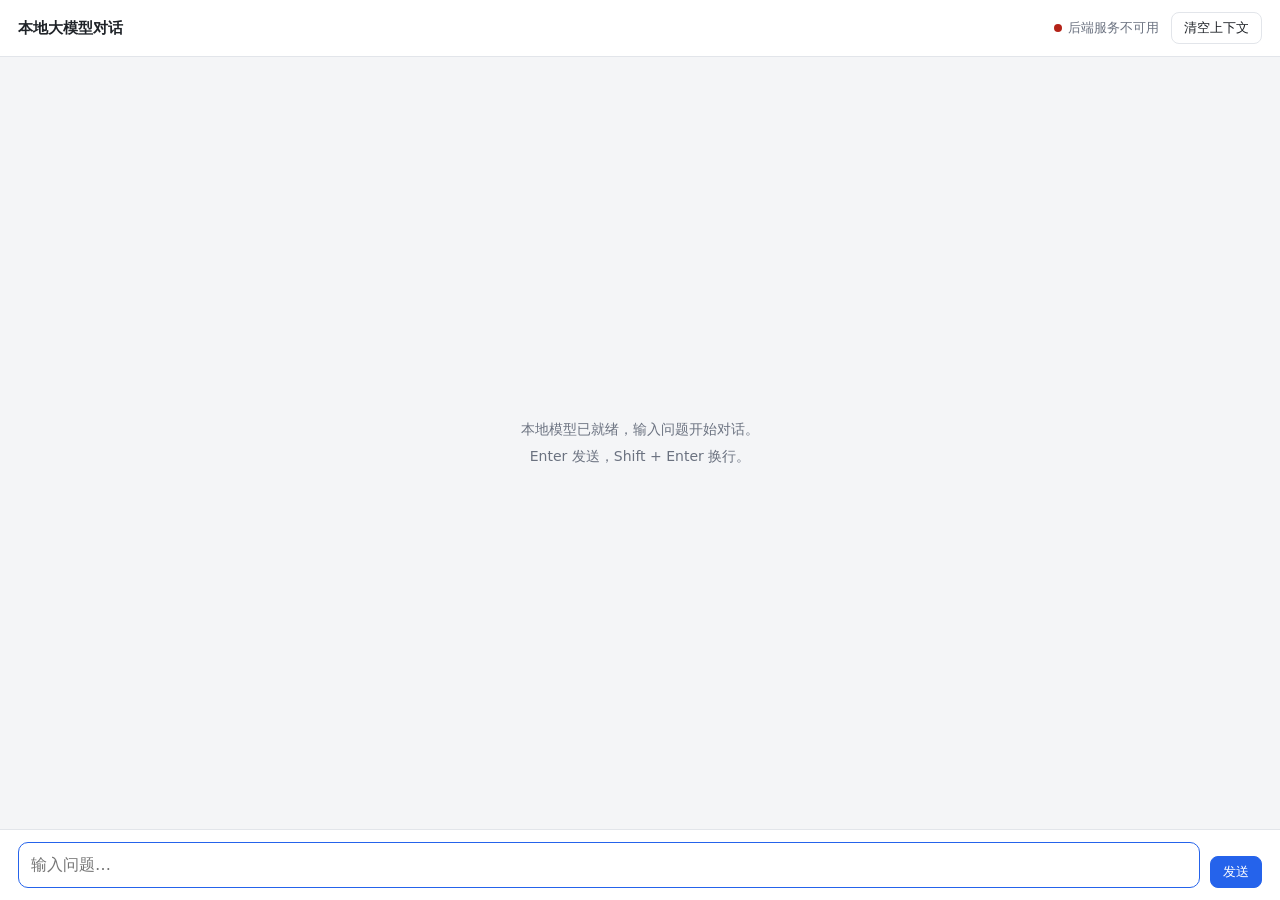
==== part2-web/src/server/static/index.html @ c4a6943e "feat: 新增 Web 形态（Part 2），重组为共享核心 + 双展示层 抽出顶层 shared/llm_chat（config / client / session），把与界面无关的核心逻辑集中" ====
<!DOCTYPE html>
<html lang="zh-CN">
<head>
<meta charset="UTF-8">
<meta name="viewport" content="width=device-width, initial-scale=1">
<title>本地大模型对话</title>
<style>
  :root {
    --bg: #f4f5f7; --panel: #ffffff; --line: #e2e5ea;
    --text: #1f2328; --muted: #6b7280; --accent: #2563eb; --danger: #b42318;
  }
  * { box-sizing: border-box; }
  html, body { height: 100%; }
  body {
    margin: 0; display: flex; flex-direction: column;
    background: var(--bg); color: var(--text);
    font-family: system-ui, -apple-system, "Segoe UI", "Microsoft YaHei", sans-serif;
  }

  /* ---------- 顶栏 ---------- */
  header {
    display: flex; align-items: center; justify-content: space-between; gap: 12px;
    padding: 12px 18px; background: var(--panel); border-bottom: 1px solid var(--line);
  }
  header h1 { margin: 0; font-size: 15px; font-weight: 600; }
  .meta { display: flex; align-items: center; gap: 12px; font-size: 13px; color: var(--muted); }
  .dot { display: inline-block; width: 8px; height: 8px; border-radius: 50%; background: #9ca3af; margin-right: 6px; }
  .dot.ok { background: #16a34a; } .dot.bad { background: var(--danger); }
  button {
    font: inherit; font-size: 13px; padding: 6px 12px; border-radius: 8px;
    border: 1px solid var(--line); background: #fff; color: var(--text); cursor: pointer;
  }
  button:hover:not(:disabled) { border-color: #c7ccd4; }
  button:disabled { opacity: .5; cursor: not-allowed; }
  #send { background: var(--accent); border-color: var(--accent); color: #fff; }

  /* ---------- 消息区 ---------- */
  #messages { flex: 1; overflow-y: auto; padding: 20px; display: flex; flex-direction: column; gap: 14px; }
  .row { display: flex; }
  .row.user { justify-content: flex-end; }
  .bubble {
    max-width: min(760px, 82%); padding: 10px 14px; border-radius: 12px;
    background: var(--panel); border: 1px solid var(--line);
    line-height: 1.65; white-space: pre-wrap; word-break: break-word;
  }
  .row.user .bubble { background: var(--accent); border-color: var(--accent); color: #fff; }
  .bubble.error { border-color: #f0b4ae; background: #fef3f2; color: var(--danger); }
  .bubble.pending::after { content: "▌"; color: var(--muted); animation: blink 1s steps(1) infinite; }
  @keyframes blink { 50% { opacity: 0; } }
  .empty { margin: auto; text-align: center; color: var(--muted); font-size: 14px; line-height: 1.9; }

  /* ---------- 输入区 ---------- */
  footer {
    display: flex; gap: 10px; align-items: flex-end;
    padding: 12px 18px; background: var(--panel); border-top: 1px solid var(--line);
  }
  textarea {
    flex: 1; resize: none; max-height: 160px; padding: 10px 12px;
    font: inherit; line-height: 1.5; color: var(--text);
    border: 1px solid var(--line); border-radius: 10px; background: #fff; outline: none;
  }
  textarea:focus { border-color: var(--accent); }
</style>
</head>
<body>

<header>
  <h1>本地大模型对话</h1>
  <div class="meta">
    <span><span id="status-dot" class="dot"></span><span id="status">连接中…</span></span>
    <button id="clear">清空上下文</button>
  </div>
</header>

<main id="messages">
  <p class="empty">本地模型已就绪，输入问题开始对话。<br>Enter 发送，Shift + Enter 换行。</p>
</main>

<footer>
  <textarea id="input" rows="1" placeholder="输入问题…"></textarea>
  <button id="send">发送</button>
</footer>

<script>
/* 前端只做两件事：
     1. 组织 UI —— 渲染气泡、更新状态、处理输入
     2. 订阅后端推送的事件流 —— 收到什么就画什么

   不拼接 prompt、不维护对话历史、不判断模型是否可用：
   这些都在后端，前端通过 SSE 事件拿结果。 */

const els = {
  messages: document.getElementById("messages"),
  input: document.getElementById("input"),
  send: document.getElementById("send"),
  clear: document.getElementById("clear"),
  status: document.getElementById("status"),
  dot: document.getElementById("status-dot"),
};

/* ---------- 会话标识 ---------- */
// 存在浏览器本地，后端据此找回对话上下文；换浏览器/清缓存即是一段新对话
const SESSION_KEY = "aiu.session_id";

function newSessionId() {
  // crypto.randomUUID 只在安全上下文（localhost 或 HTTPS）可用，这里留个降级
  if (window.crypto && crypto.randomUUID) return crypto.randomUUID();
  return "s-" + Date.now().toString(36) + Math.random().toString(36).slice(2, 10);
}

const sessionId = localStorage.getItem(SESSION_KEY) || (() => {
  const id = newSessionId();
  localStorage.setItem(SESSION_KEY, id);
  return id;
})();

/* ---------- UI ---------- */
let busy = false;

function clearEmptyHint() {
  const hint = els.messages.querySelector(".empty");
  if (hint) hint.remove();
}

function addBubble(role, text) {
  clearEmptyHint();
  const row = document.createElement("div");
  row.className = "row " + role;
  const bubble = document.createElement("div");
  bubble.className = "bubble";
  bubble.textContent = text || "";
  row.appendChild(bubble);
  els.messages.appendChild(row);
  els.messages.scrollTop = els.messages.scrollHeight;
  return bubble;
}

function appendText(bubble, chunk) {
  bubble.textContent += chunk;
  els.messages.scrollTop = els.messages.scrollHeight;
}

function setStatus(text, state) {
  els.status.textContent = text;
  els.dot.className = "dot" + (state ? " " + state : "");
}

function setBusy(value) {
  busy = value;
  els.send.disabled = value;
  els.send.textContent = value ? "生成中…" : "发送";
}

/* ---------- 事件流的消费 ---------- */
// 后端推送的是 SSE 报文：以 "data: {json}" 为单位、空行分隔
function handleEvent(rawEvent, bubble) {
  const dataLine = rawEvent.split("\n").find((line) => line.startsWith("data:"));
  if (!dataLine) return;

  let event;
  try {
    event = JSON.parse(dataLine.slice(5).trim());
  } catch {
    return; // 半截报文，交给下一轮缓冲拼接
  }

  if (event.type === "delta") {
    appendText(bubble, event.content);
  } else if (event.type === "error") {
    bubble.classList.add("error");
    appendText(bubble, event.message);
  }
  // type === "done" 表示本轮结束，无需额外处理
}

async function consumeStream(body, bubble) {
  const reader = body.getReader();
  const decoder = new TextDecoder();
  let buffer = "";

  for (;;) {
    const { value, done } = await reader.read();
    if (done) break;
    buffer += decoder.decode(value, { stream: true });

    const events = buffer.split("\n\n");
    buffer = events.pop(); // 最后一段可能不完整，留到下一轮
    for (const event of events) handleEvent(event, bubble);
  }
}

/* ---------- 交互 ---------- */
async function sendMessage() {
  const text = els.input.value.trim();
  if (!text || busy) return;

  setBusy(true);
  addBubble("user", text);
  const bubble = addBubble("assistant", "");
  bubble.classList.add("pending");

  els.input.value = "";
  autoGrow();

  try {
    const response = await fetch("/api/chat", {
      method: "POST",
      headers: { "Content-Type": "application/json" },
      body: JSON.stringify({ session_id: sessionId, message: text }),
    });

    if (!response.ok || !response.body) {
      throw new Error("HTTP " + response.status);
    }
    await consumeStream(response.body, bubble);
    setStatus("已连接 · " + currentModel, "ok");
  } catch (err) {
    bubble.classList.add("error");
    appendText(bubble, "请求失败：" + err.message);
    setStatus("连接异常", "bad");
  } finally {
    bubble.classList.remove("pending");
    setBusy(false);
    els.input.focus();
  }
}

async function resetSession() {
  try {
    await fetch("/api/session/reset", {
      method: "POST",
      headers: { "Content-Type": "application/json" },
      body: JSON.stringify({ session_id: sessionId }),
    });
    els.messages.innerHTML =
      '<p class="empty">上下文已清空，开始新的对话吧。</p>';
  } catch {
    appendText(addBubble("assistant", ""), "清空失败，请稍后再试。");
  }
}

/* ---------- 启动时查询服务状态 ---------- */
let currentModel = "";

async function refreshStatus() {
  try {
    const resp = await fetch("/api/health");
    const info = await resp.json();
    if (info.ok) {
      currentModel = info.model;
      setStatus("已连接 · " + info.model, "ok");
    } else {
      currentModel = info.model;
      setStatus("模型服务未就绪", "bad");
    }
  } catch {
    setStatus("后端服务不可用", "bad");
  }
}

/* ---------- 输入框自适应高度 ---------- */
function autoGrow() {
  els.input.style.height = "auto";
  els.input.style.height = Math.min(els.input.scrollHeight, 160) + "px";
}

els.input.addEventListener("input", autoGrow);
els.input.addEventListener("keydown", (e) => {
  if (e.key === "Enter" && !e.shiftKey) {
    e.preventDefault();
    sendMessage();
  }
});
els.send.addEventListener("click", sendMessage);
els.clear.addEventListener("click", resetSession);

refreshStatus();
els.input.focus();
</script>
</body>
</html>
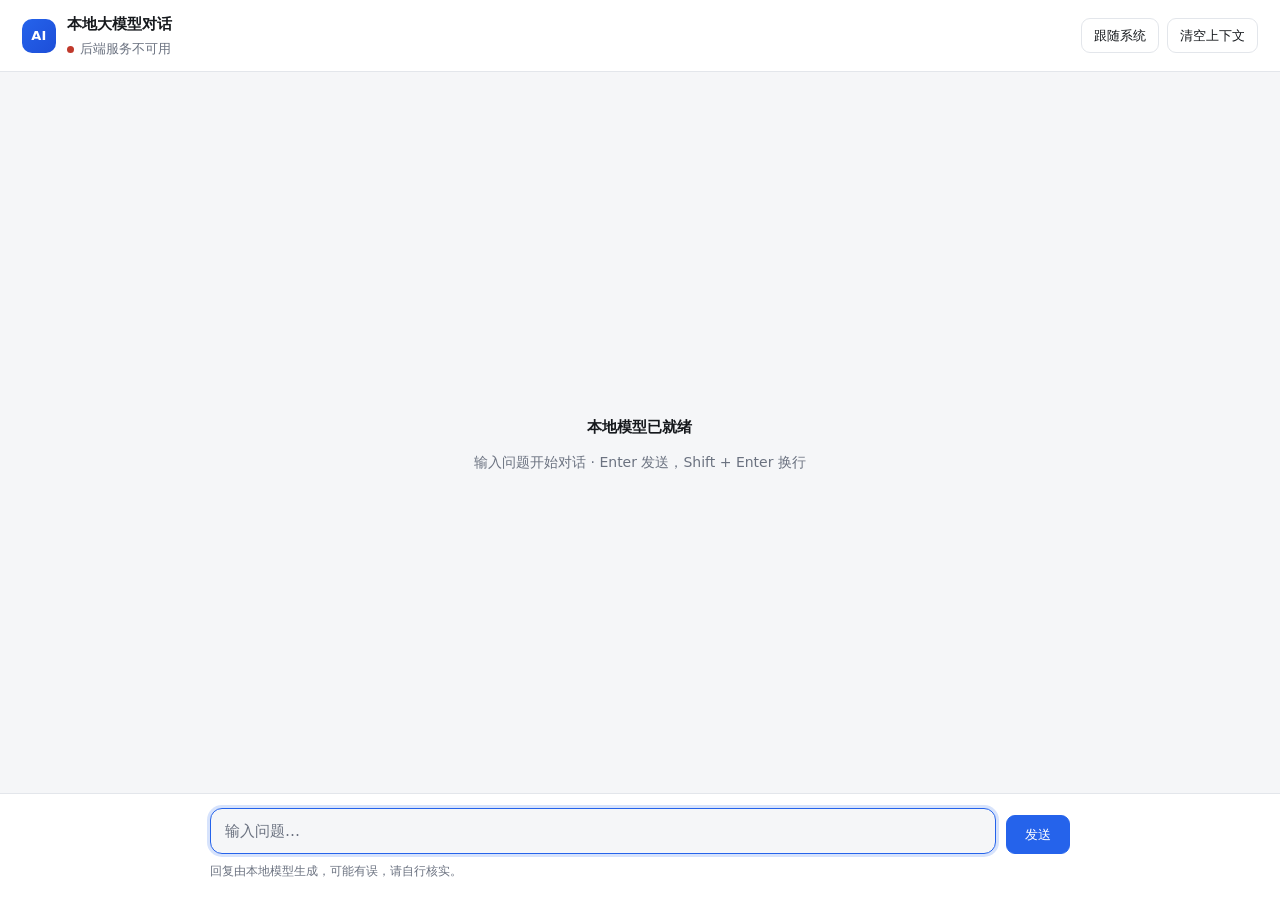
==== commit 8fbfacbc: "feat(part2): 前端美化，加入双主题与 Markdown 渲染 static 拆分为 index.html / style.css / markdown.js / app.js 四个文件，各" ====
--- a/part2-web/src/server/static/index.html
+++ b/part2-web/src/server/static/index.html
@@ -4,278 +4,51 @@
 <meta charset="UTF-8">
 <meta name="viewport" content="width=device-width, initial-scale=1">
 <title>本地大模型对话</title>
-<style>
-  :root {
-    --bg: #f4f5f7; --panel: #ffffff; --line: #e2e5ea;
-    --text: #1f2328; --muted: #6b7280; --accent: #2563eb; --danger: #b42318;
-  }
-  * { box-sizing: border-box; }
-  html, body { height: 100%; }
-  body {
-    margin: 0; display: flex; flex-direction: column;
-    background: var(--bg); color: var(--text);
-    font-family: system-ui, -apple-system, "Segoe UI", "Microsoft YaHei", sans-serif;
-  }
-
-  /* ---------- 顶栏 ---------- */
-  header {
-    display: flex; align-items: center; justify-content: space-between; gap: 12px;
-    padding: 12px 18px; background: var(--panel); border-bottom: 1px solid var(--line);
-  }
-  header h1 { margin: 0; font-size: 15px; font-weight: 600; }
-  .meta { display: flex; align-items: center; gap: 12px; font-size: 13px; color: var(--muted); }
-  .dot { display: inline-block; width: 8px; height: 8px; border-radius: 50%; background: #9ca3af; margin-right: 6px; }
-  .dot.ok { background: #16a34a; } .dot.bad { background: var(--danger); }
-  button {
-    font: inherit; font-size: 13px; padding: 6px 12px; border-radius: 8px;
-    border: 1px solid var(--line); background: #fff; color: var(--text); cursor: pointer;
-  }
-  button:hover:not(:disabled) { border-color: #c7ccd4; }
-  button:disabled { opacity: .5; cursor: not-allowed; }
-  #send { background: var(--accent); border-color: var(--accent); color: #fff; }
-
-  /* ---------- 消息区 ---------- */
-  #messages { flex: 1; overflow-y: auto; padding: 20px; display: flex; flex-direction: column; gap: 14px; }
-  .row { display: flex; }
-  .row.user { justify-content: flex-end; }
-  .bubble {
-    max-width: min(760px, 82%); padding: 10px 14px; border-radius: 12px;
-    background: var(--panel); border: 1px solid var(--line);
-    line-height: 1.65; white-space: pre-wrap; word-break: break-word;
-  }
-  .row.user .bubble { background: var(--accent); border-color: var(--accent); color: #fff; }
-  .bubble.error { border-color: #f0b4ae; background: #fef3f2; color: var(--danger); }
-  .bubble.pending::after { content: "▌"; color: var(--muted); animation: blink 1s steps(1) infinite; }
-  @keyframes blink { 50% { opacity: 0; } }
-  .empty { margin: auto; text-align: center; color: var(--muted); font-size: 14px; line-height: 1.9; }
-
-  /* ---------- 输入区 ---------- */
-  footer {
-    display: flex; gap: 10px; align-items: flex-end;
-    padding: 12px 18px; background: var(--panel); border-top: 1px solid var(--line);
-  }
-  textarea {
-    flex: 1; resize: none; max-height: 160px; padding: 10px 12px;
-    font: inherit; line-height: 1.5; color: var(--text);
-    border: 1px solid var(--line); border-radius: 10px; background: #fff; outline: none;
-  }
-  textarea:focus { border-color: var(--accent); }
-</style>
+<script>
+/* 在首次绘制之前定好主题，避免刷新时先闪一下浅色底再切过去。
+   这段必须内联：外链脚本要等下载完才执行，那时页面已经画出来了。 */
+(function () {
+  var pref = localStorage.getItem("aiu.theme") || "system";
+  var dark = window.matchMedia("(prefers-color-scheme: dark)").matches;
+  document.documentElement.dataset.theme =
+    pref === "system" ? (dark ? "dark" : "light") : pref;
+})();
+</script>
+<link rel="stylesheet" href="style.css">
 </head>
 <body>
 
 <header>
-  <h1>本地大模型对话</h1>
-  <div class="meta">
-    <span><span id="status-dot" class="dot"></span><span id="status">连接中…</span></span>
+  <div class="brand">
+    <span class="avatar">AI</span>
+    <div>
+      <h1>本地大模型对话</h1>
+      <p class="sub"><span id="status-dot" class="dot"></span><span id="status">连接中…</span></p>
+    </div>
+  </div>
+  <div class="actions">
+    <button id="theme" title="切换配色：跟随系统 / 浅色 / 深色">跟随系统</button>
     <button id="clear">清空上下文</button>
   </div>
 </header>
 
 <main id="messages">
-  <p class="empty">本地模型已就绪，输入问题开始对话。<br>Enter 发送，Shift + Enter 换行。</p>
+  <div class="thread" id="thread">
+    <p class="empty">
+      <strong>本地模型已就绪</strong>
+      输入问题开始对话 · Enter 发送，Shift + Enter 换行
+    </p>
+  </div>
 </main>
 
 <footer>
-  <textarea id="input" rows="1" placeholder="输入问题…"></textarea>
-  <button id="send">发送</button>
+  <div class="composer">
+    <textarea id="input" rows="1" placeholder="输入问题…"></textarea>
+    <button id="send">发送</button>
+  </div>
+  <p class="hint">回复由本地模型生成，可能有误，请自行核实。</p>
 </footer>
 
-<script>
-/* 前端只做两件事：
-     1. 组织 UI —— 渲染气泡、更新状态、处理输入
-     2. 订阅后端推送的事件流 —— 收到什么就画什么
-
-   不拼接 prompt、不维护对话历史、不判断模型是否可用：
-   这些都在后端，前端通过 SSE 事件拿结果。 */
-
-const els = {
-  messages: document.getElementById("messages"),
-  input: document.getElementById("input"),
-  send: document.getElementById("send"),
-  clear: document.getElementById("clear"),
-  status: document.getElementById("status"),
-  dot: document.getElementById("status-dot"),
-};
-
-/* ---------- 会话标识 ---------- */
-// 存在浏览器本地，后端据此找回对话上下文；换浏览器/清缓存即是一段新对话
-const SESSION_KEY = "aiu.session_id";
-
-function newSessionId() {
-  // crypto.randomUUID 只在安全上下文（localhost 或 HTTPS）可用，这里留个降级
-  if (window.crypto && crypto.randomUUID) return crypto.randomUUID();
-  return "s-" + Date.now().toString(36) + Math.random().toString(36).slice(2, 10);
-}
-
-const sessionId = localStorage.getItem(SESSION_KEY) || (() => {
-  const id = newSessionId();
-  localStorage.setItem(SESSION_KEY, id);
-  return id;
-})();
-
-/* ---------- UI ---------- */
-let busy = false;
-
-function clearEmptyHint() {
-  const hint = els.messages.querySelector(".empty");
-  if (hint) hint.remove();
-}
-
-function addBubble(role, text) {
-  clearEmptyHint();
-  const row = document.createElement("div");
-  row.className = "row " + role;
-  const bubble = document.createElement("div");
-  bubble.className = "bubble";
-  bubble.textContent = text || "";
-  row.appendChild(bubble);
-  els.messages.appendChild(row);
-  els.messages.scrollTop = els.messages.scrollHeight;
-  return bubble;
-}
-
-function appendText(bubble, chunk) {
-  bubble.textContent += chunk;
-  els.messages.scrollTop = els.messages.scrollHeight;
-}
-
-function setStatus(text, state) {
-  els.status.textContent = text;
-  els.dot.className = "dot" + (state ? " " + state : "");
-}
-
-function setBusy(value) {
-  busy = value;
-  els.send.disabled = value;
-  els.send.textContent = value ? "生成中…" : "发送";
-}
-
-/* ---------- 事件流的消费 ---------- */
-// 后端推送的是 SSE 报文：以 "data: {json}" 为单位、空行分隔
-function handleEvent(rawEvent, bubble) {
-  const dataLine = rawEvent.split("\n").find((line) => line.startsWith("data:"));
-  if (!dataLine) return;
-
-  let event;
-  try {
-    event = JSON.parse(dataLine.slice(5).trim());
-  } catch {
-    return; // 半截报文，交给下一轮缓冲拼接
-  }
-
-  if (event.type === "delta") {
-    appendText(bubble, event.content);
-  } else if (event.type === "error") {
-    bubble.classList.add("error");
-    appendText(bubble, event.message);
-  }
-  // type === "done" 表示本轮结束，无需额外处理
-}
-
-async function consumeStream(body, bubble) {
-  const reader = body.getReader();
-  const decoder = new TextDecoder();
-  let buffer = "";
-
-  for (;;) {
-    const { value, done } = await reader.read();
-    if (done) break;
-    buffer += decoder.decode(value, { stream: true });
-
-    const events = buffer.split("\n\n");
-    buffer = events.pop(); // 最后一段可能不完整，留到下一轮
-    for (const event of events) handleEvent(event, bubble);
-  }
-}
-
-/* ---------- 交互 ---------- */
-async function sendMessage() {
-  const text = els.input.value.trim();
-  if (!text || busy) return;
-
-  setBusy(true);
-  addBubble("user", text);
-  const bubble = addBubble("assistant", "");
-  bubble.classList.add("pending");
-
-  els.input.value = "";
-  autoGrow();
-
-  try {
-    const response = await fetch("/api/chat", {
-      method: "POST",
-      headers: { "Content-Type": "application/json" },
-      body: JSON.stringify({ session_id: sessionId, message: text }),
-    });
-
-    if (!response.ok || !response.body) {
-      throw new Error("HTTP " + response.status);
-    }
-    await consumeStream(response.body, bubble);
-    setStatus("已连接 · " + currentModel, "ok");
-  } catch (err) {
-    bubble.classList.add("error");
-    appendText(bubble, "请求失败：" + err.message);
-    setStatus("连接异常", "bad");
-  } finally {
-    bubble.classList.remove("pending");
-    setBusy(false);
-    els.input.focus();
-  }
-}
-
-async function resetSession() {
-  try {
-    await fetch("/api/session/reset", {
-      method: "POST",
-      headers: { "Content-Type": "application/json" },
-      body: JSON.stringify({ session_id: sessionId }),
-    });
-    els.messages.innerHTML =
-      '<p class="empty">上下文已清空，开始新的对话吧。</p>';
-  } catch {
-    appendText(addBubble("assistant", ""), "清空失败，请稍后再试。");
-  }
-}
-
-/* ---------- 启动时查询服务状态 ---------- */
-let currentModel = "";
-
-async function refreshStatus() {
-  try {
-    const resp = await fetch("/api/health");
-    const info = await resp.json();
-    if (info.ok) {
-      currentModel = info.model;
-      setStatus("已连接 · " + info.model, "ok");
-    } else {
-      currentModel = info.model;
-      setStatus("模型服务未就绪", "bad");
-    }
-  } catch {
-    setStatus("后端服务不可用", "bad");
-  }
-}
-
-/* ---------- 输入框自适应高度 ---------- */
-function autoGrow() {
-  els.input.style.height = "auto";
-  els.input.style.height = Math.min(els.input.scrollHeight, 160) + "px";
-}
-
-els.input.addEventListener("input", autoGrow);
-els.input.addEventListener("keydown", (e) => {
-  if (e.key === "Enter" && !e.shiftKey) {
-    e.preventDefault();
-    sendMessage();
-  }
-});
-els.send.addEventListener("click", sendMessage);
-els.clear.addEventListener("click", resetSession);
-
-refreshStatus();
-els.input.focus();
-</script>
+<script type="module" src="app.js"></script>
 </body>
 </html>
--- a/part2-web/src/server/static/style.css
+++ b/part2-web/src/server/static/style.css
@@ -0,0 +1,331 @@
+/* 界面样式。
+ *
+ * 主题由 <html data-theme="light|dark"> 决定，两套配色写在下面的变量里。
+ * 默认跟随系统，用户可以在右上角手动切换（逻辑在 app.js）。
+ * 首次绘制前由 index.html 里的内联脚本先设好 data-theme，避免刷新时闪一下底色。
+ */
+
+:root {
+  --radius: 14px;
+  --font: 15px/1.65 system-ui, -apple-system, "Segoe UI", "Microsoft YaHei", sans-serif;
+  --mono: ui-monospace, "Cascadia Code", Consolas, "Courier New", monospace;
+}
+
+/* ---------- 浅色 ---------- */
+html[data-theme="light"] {
+  color-scheme: light;
+  --bg: #f5f6f8;
+  --panel: #ffffff;
+  --panel-soft: #f1f3f6;
+  --line: #e3e6eb;
+  --text: #16191d;
+  --muted: #6b7280;
+  --accent: #2563eb;
+  --accent-hover: #1d4ed8;
+  --user-bg: #2563eb;
+  --user-text: #ffffff;
+  --danger: #c0392b;
+  --danger-bg: #fef3f2;
+  --danger-line: #f3c0b8;
+  --code-bg: #f7f8fa;
+  --code-head: #eef1f5;
+  --shadow: 0 1px 2px rgba(16, 24, 40, .04), 0 6px 16px rgba(16, 24, 40, .06);
+}
+
+/* ---------- 深色 ---------- */
+html[data-theme="dark"] {
+  color-scheme: dark;
+  --bg: #131519;
+  --panel: #1b1e24;
+  --panel-soft: #23272f;
+  --line: #2c313a;
+  --text: #e6e8ec;
+  --muted: #98a1b0;
+  --accent: #4d8dff;
+  --accent-hover: #6ea2ff;
+  --user-bg: #2f5fd0;
+  --user-text: #f2f6ff;
+  --danger: #f0928a;
+  --danger-bg: #2a1c1c;
+  --danger-line: #573030;
+  --code-bg: #14161b;
+  --code-head: #1f232b;
+  --shadow: 0 1px 2px rgba(0, 0, 0, .3), 0 8px 20px rgba(0, 0, 0, .25);
+}
+
+* { box-sizing: border-box; }
+
+html, body { height: 100%; }
+
+body {
+  margin: 0;
+  display: flex;
+  flex-direction: column;
+  background: var(--bg);
+  color: var(--text);
+  font: var(--font);
+  -webkit-font-smoothing: antialiased;
+}
+
+/* ---------- 顶栏 ---------- */
+header {
+  display: flex;
+  align-items: center;
+  justify-content: space-between;
+  gap: 16px;
+  padding: 12px 22px;
+  background: var(--panel);
+  border-bottom: 1px solid var(--line);
+}
+
+.brand { display: flex; align-items: center; gap: 11px; min-width: 0; }
+
+.avatar {
+  flex: none;
+  width: 34px; height: 34px;
+  display: grid; place-items: center;
+  border-radius: 10px;
+  background: linear-gradient(135deg, var(--accent), var(--accent-hover));
+  color: var(--user-text);
+  font-size: 13px; font-weight: 700; letter-spacing: .3px;
+}
+
+.brand h1 { margin: 0; font-size: 15px; font-weight: 600; }
+.brand .sub {
+  margin: 2px 0 0; font-size: 12.5px; color: var(--muted);
+  display: flex; align-items: center; gap: 6px;
+}
+
+.dot {
+  width: 7px; height: 7px; border-radius: 50%;
+  background: var(--muted); transition: background .2s;
+}
+.dot.ok { background: #22c55e; }
+.dot.bad { background: var(--danger); }
+
+.actions { display: flex; align-items: center; gap: 8px; flex: none; }
+
+button {
+  font: inherit;
+  font-size: 13px;
+  padding: 6px 12px;
+  border-radius: 9px;
+  border: 1px solid var(--line);
+  background: var(--panel);
+  color: var(--text);
+  cursor: pointer;
+  transition: background .15s, border-color .15s, color .15s, opacity .15s;
+}
+button:hover:not(:disabled) { background: var(--panel-soft); border-color: var(--muted); }
+button:disabled { opacity: .55; cursor: not-allowed; }
+button:focus-visible { outline: 2px solid var(--accent); outline-offset: 1px; }
+
+#send {
+  background: var(--accent);
+  border-color: var(--accent);
+  color: #fff;
+  padding: 8px 18px;
+  font-weight: 500;
+}
+#send:hover:not(:disabled) { background: var(--accent-hover); border-color: var(--accent-hover); }
+
+/* ---------- 消息区 ---------- */
+#messages { flex: 1; overflow-y: auto; padding: 26px 22px 4px; }
+
+.thread {
+  max-width: 860px;
+  margin: 0 auto;
+  min-height: 100%;
+  display: flex;
+  flex-direction: column;
+  gap: 18px;
+}
+
+.empty {
+  margin: auto;
+  text-align: center;
+  color: var(--muted);
+  font-size: 14px;
+  line-height: 2;
+}
+.empty strong { display: block; margin-bottom: 6px; color: var(--text); font-size: 15px; }
+
+.row { display: flex; animation: rise .22s ease-out; }
+.row.user { justify-content: flex-end; }
+
+@keyframes rise {
+  from { opacity: 0; transform: translateY(6px); }
+  to { opacity: 1; transform: none; }
+}
+
+.bubble {
+  max-width: 84%;
+  padding: 12px 16px;
+  border-radius: var(--radius);
+  background: var(--panel);
+  border: 1px solid var(--line);
+  box-shadow: var(--shadow);
+  overflow-wrap: anywhere;
+}
+.row.user .bubble {
+  background: var(--user-bg);
+  border-color: transparent;
+  color: var(--user-text);
+  border-bottom-right-radius: 5px;
+}
+.row.assistant .bubble { border-bottom-left-radius: 5px; }
+
+.bubble.error {
+  background: var(--danger-bg);
+  border-color: var(--danger-line);
+  color: var(--danger);
+}
+
+/* 生成中的光标 */
+.bubble.pending:not(:empty)::after {
+  content: "▍";
+  margin-left: 2px;
+  color: var(--accent);
+  animation: blink 1.1s steps(1) infinite;
+}
+@keyframes blink { 50% { opacity: 0; } }
+
+/* ---------- 气泡内的 Markdown ---------- */
+.bubble > :first-child { margin-top: 0; }
+.bubble > :last-child { margin-bottom: 0; }
+.bubble p { margin: 0 0 10px; }
+.bubble h3, .bubble h4, .bubble h5, .bubble h6 { margin: 16px 0 8px; line-height: 1.4; }
+.bubble h3 { font-size: 16px; }
+.bubble h4 { font-size: 15px; }
+.bubble h5, .bubble h6 { font-size: 14px; }
+.bubble ul, .bubble ol { margin: 0 0 10px; padding-left: 22px; }
+.bubble li { margin: 3px 0; }
+.bubble hr { border: none; border-top: 1px solid var(--line); margin: 16px 0; }
+.bubble blockquote {
+  margin: 10px 0;
+  padding: 2px 0 2px 12px;
+  border-left: 3px solid var(--line);
+  color: var(--muted);
+}
+.bubble a { color: var(--accent); }
+.row.user .bubble a { color: var(--user-text); text-decoration: underline; }
+
+.bubble code {
+  font-family: var(--mono);
+  font-size: 13px;
+  background: var(--code-bg);
+  padding: 2px 6px;
+  border-radius: 5px;
+}
+.row.user .bubble code { background: rgba(255, 255, 255, .18); }
+
+/* 代码块 */
+.code-wrap {
+  margin: 12px 0;
+  border: 1px solid var(--line);
+  border-radius: 11px;
+  overflow: hidden;
+  background: var(--code-bg);
+}
+.code-head {
+  display: flex;
+  align-items: center;
+  justify-content: space-between;
+  gap: 8px;
+  padding: 5px 8px 5px 12px;
+  background: var(--code-head);
+  border-bottom: 1px solid var(--line);
+  min-height: 32px;
+}
+.code-lang {
+  font-family: var(--mono);
+  font-size: 11.5px;
+  color: var(--muted);
+  text-transform: lowercase;
+}
+.copy-btn {
+  font-size: 12px;
+  padding: 3px 10px;
+  border-radius: 7px;
+  color: var(--muted);
+}
+.copy-btn:hover:not(:disabled) { color: var(--text); }
+.copy-btn.copied { color: var(--accent); border-color: var(--accent); }
+
+.code-wrap pre {
+  margin: 0;
+  padding: 12px 14px;
+  overflow-x: auto;
+}
+.code-wrap pre code {
+  background: none;
+  padding: 0;
+  font-size: 13px;
+  line-height: 1.6;
+}
+
+/* ---------- 输入区 ---------- */
+footer {
+  padding: 14px 22px 18px;
+  background: var(--panel);
+  border-top: 1px solid var(--line);
+}
+
+.composer {
+  max-width: 860px;
+  margin: 0 auto;
+  display: flex;
+  align-items: flex-end;
+  gap: 10px;
+}
+
+textarea {
+  flex: 1;
+  resize: none;
+  max-height: 180px;
+  padding: 11px 14px;
+  font: inherit;
+  line-height: 1.5;
+  color: var(--text);
+  background: var(--bg);
+  border: 1px solid var(--line);
+  border-radius: 12px;
+  outline: none;
+  transition: border-color .15s, box-shadow .15s;
+}
+textarea::placeholder { color: var(--muted); }
+textarea:focus {
+  border-color: var(--accent);
+  box-shadow: 0 0 0 3px color-mix(in srgb, var(--accent) 18%, transparent);
+}
+
+.hint {
+  max-width: 860px;
+  margin: 8px auto 0;
+  font-size: 12px;
+  color: var(--muted);
+}
+
+/* ---------- 滚动条 ---------- */
+#messages::-webkit-scrollbar { width: 11px; }
+#messages::-webkit-scrollbar-thumb {
+  background: var(--line);
+  border: 3px solid var(--bg);
+  border-radius: 7px;
+}
+#messages::-webkit-scrollbar-thumb:hover { background: var(--muted); }
+
+/* ---------- 窄屏 ---------- */
+@media (max-width: 640px) {
+  header { padding: 10px 14px; }
+  #messages { padding: 18px 14px 4px; }
+  footer { padding: 12px 14px 14px; }
+  .bubble { max-width: 92%; }
+  .brand .sub { display: none; }
+  .hint { display: none; }
+}
+
+/* ---------- 触摸设备上复制按钮常驻（没有 hover） ---------- */
+@media (hover: none) {
+  .copy-btn { opacity: 1; }
+}
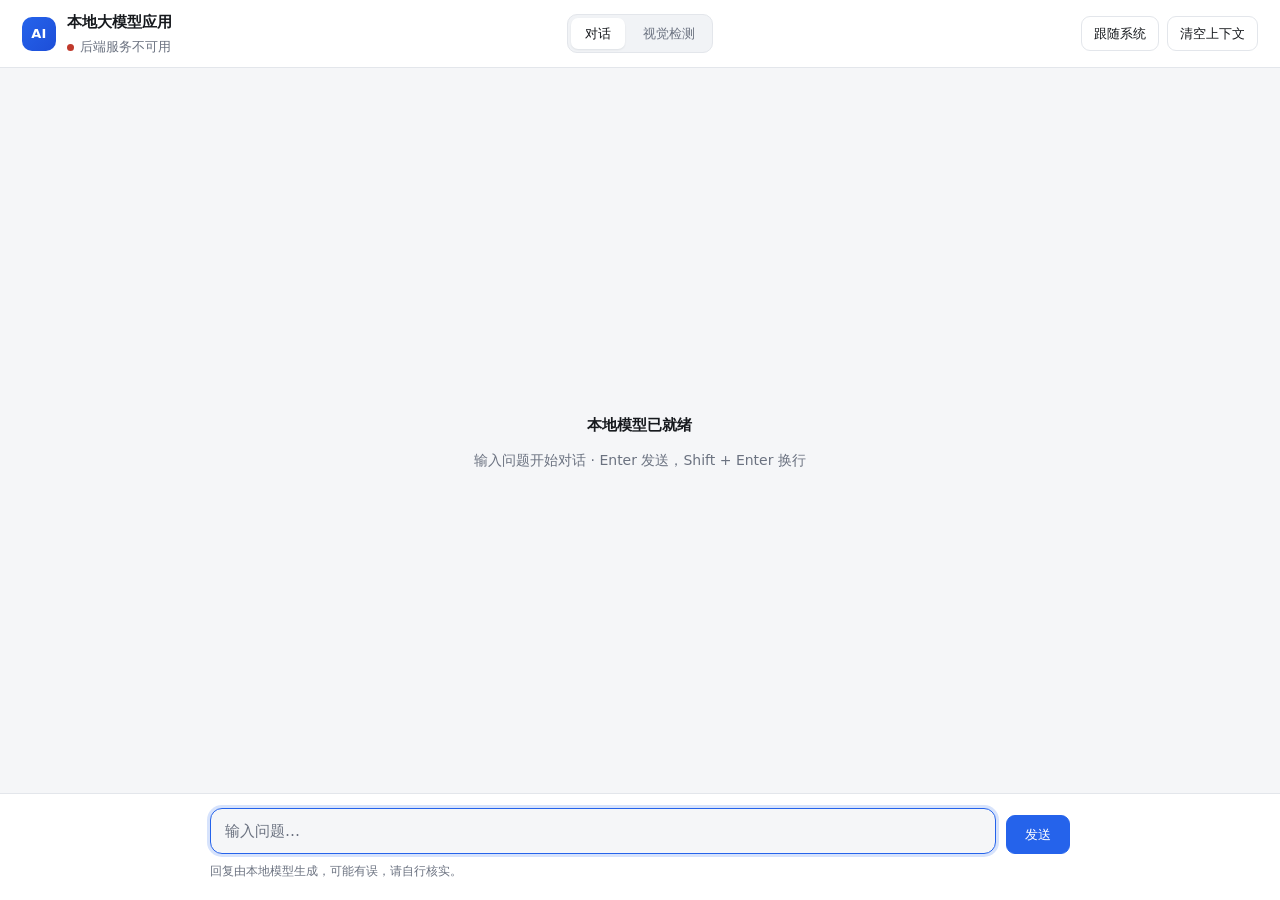
==== commit 7b3a2c34: "feat: 把 YOLO 检测接入 Web 服务，三条线串成一个应用 抽出顶层 shared/vision：与界面无关的检测器，产出结构化的检测框。Part 3 的推理改走这个公共核心，自己只保留命令" ====
--- a/part2-web/src/server/static/index.html
+++ b/part2-web/src/server/static/index.html
@@ -3,7 +3,7 @@
 <head>
 <meta charset="UTF-8">
 <meta name="viewport" content="width=device-width, initial-scale=1">
-<title>本地大模型对话</title>
+<title>本地大模型 · 对话与视觉</title>
 <script>
 /* 在首次绘制之前定好主题，避免刷新时先闪一下浅色底再切过去。
    这段必须内联：外链脚本要等下载完才执行，那时页面已经画出来了。 */
@@ -22,32 +22,72 @@
   <div class="brand">
     <span class="avatar">AI</span>
     <div>
-      <h1>本地大模型对话</h1>
+      <h1>本地大模型应用</h1>
       <p class="sub"><span id="status-dot" class="dot"></span><span id="status">连接中…</span></p>
     </div>
   </div>
+
+  <nav class="tabs" id="tabs">
+    <button class="tab active" data-panel="chat" type="button">对话</button>
+    <button class="tab" data-panel="vision" type="button">视觉检测</button>
+  </nav>
+
   <div class="actions">
     <button id="theme" title="切换配色：跟随系统 / 浅色 / 深色">跟随系统</button>
     <button id="clear">清空上下文</button>
   </div>
 </header>
 
-<main id="messages">
-  <div class="thread" id="thread">
-    <p class="empty">
-      <strong>本地模型已就绪</strong>
-      输入问题开始对话 · Enter 发送，Shift + Enter 换行
-    </p>
+<!-- ============ 面板一：对话 ============ -->
+<section class="panel" id="panel-chat">
+  <main id="messages">
+    <div class="thread" id="thread">
+      <p class="empty">
+        <strong>本地模型已就绪</strong>
+        输入问题开始对话 · Enter 发送，Shift + Enter 换行
+      </p>
+    </div>
+  </main>
+
+  <footer>
+    <div class="composer">
+      <textarea id="input" rows="1" placeholder="输入问题…"></textarea>
+      <button id="send">发送</button>
+    </div>
+    <p class="hint">回复由本地模型生成，可能有误，请自行核实。</p>
+  </footer>
+</section>
+
+<!-- ============ 面板二：视觉检测 ============ -->
+<section class="panel" id="panel-vision" hidden>
+  <div class="vision">
+    <div class="dropzone" id="dropzone">
+      <input type="file" id="file-input" accept="image/*" hidden>
+      <span class="dz-mark">＋</span>
+      <strong>拖拽图片到这里，或点击选择</strong>
+      <span class="dz-note">支持 JPG / PNG，单张不超过 10 MB</span>
+    </div>
+
+    <div class="stage" id="stage" hidden>
+      <div class="shot">
+        <img id="preview" alt="待检测的图片">
+        <!-- 检测框画在这一层，坐标由后端返回，样式由前端决定 -->
+        <div class="overlay" id="overlay"></div>
+      </div>
+
+      <aside class="report">
+        <div class="report-head">
+          <strong>检测结果</strong>
+          <button id="reset-image" class="ghost">换一张</button>
+        </div>
+        <p class="report-meta" id="report-meta"></p>
+        <ul class="detections" id="detections"></ul>
+      </aside>
+    </div>
+
+    <p class="vision-hint" id="vision-hint"></p>
   </div>
-</main>
-
-<footer>
-  <div class="composer">
-    <textarea id="input" rows="1" placeholder="输入问题…"></textarea>
-    <button id="send">发送</button>
-  </div>
-  <p class="hint">回复由本地模型生成，可能有误，请自行核实。</p>
-</footer>
+</section>
 
 <script type="module" src="app.js"></script>
 </body>
--- a/part2-web/src/server/static/style.css
+++ b/part2-web/src/server/static/style.css
@@ -69,16 +69,45 @@
 
 /* ---------- 顶栏 ---------- */
 header {
-  display: flex;
+  display: grid;
+  grid-template-columns: 1fr auto 1fr;
   align-items: center;
-  justify-content: space-between;
   gap: 16px;
-  padding: 12px 22px;
+  padding: 10px 22px;
   background: var(--panel);
   border-bottom: 1px solid var(--line);
 }
 
-.brand { display: flex; align-items: center; gap: 11px; min-width: 0; }
+.brand { justify-self: start; display: flex; align-items: center; gap: 11px; min-width: 0; }
+
+/* ---------- 面板切换 ---------- */
+.tabs {
+  justify-self: center;
+  display: flex;
+  gap: 4px;
+  padding: 3px;
+  background: var(--panel-soft);
+  border: 1px solid var(--line);
+  border-radius: 10px;
+}
+.tab {
+  border: none;
+  background: none;
+  color: var(--muted);
+  padding: 5px 14px;
+  border-radius: 7px;
+  font-size: 13px;
+}
+.tab:hover:not(.active) { color: var(--text); background: none; border-color: transparent; }
+.tab.active {
+  background: var(--panel);
+  color: var(--text);
+  font-weight: 500;
+  box-shadow: 0 1px 2px rgba(16, 24, 40, .08);
+}
+
+.panel { flex: 1; display: flex; flex-direction: column; min-height: 0; }
+.panel[hidden] { display: none; }
 
 .avatar {
   flex: none;
@@ -103,7 +132,7 @@
 .dot.ok { background: #22c55e; }
 .dot.bad { background: var(--danger); }
 
-.actions { display: flex; align-items: center; gap: 8px; flex: none; }
+.actions { justify-self: end; display: flex; align-items: center; gap: 8px; }
 
 button {
   font: inherit;
@@ -325,7 +354,143 @@
   .hint { display: none; }
 }
 
+/* ---------- 视觉检测页 ---------- */
+.vision {
+  flex: 1;
+  min-height: 0;
+  overflow-y: auto;
+  width: 100%;
+  max-width: 1120px;
+  margin: 0 auto;
+  padding: 24px 22px;
+  display: flex;
+  flex-direction: column;
+  gap: 16px;
+}
+
+.dropzone {
+  display: flex;
+  flex-direction: column;
+  align-items: center;
+  justify-content: center;
+  gap: 8px;
+  min-height: 240px;
+  border: 2px dashed var(--line);
+  border-radius: 16px;
+  background: var(--panel);
+  color: var(--muted);
+  cursor: pointer;
+  text-align: center;
+  transition: border-color .15s, background .15s;
+}
+.dropzone:hover:not(.disabled),
+.dropzone.dragging { border-color: var(--accent); background: var(--panel-soft); }
+.dropzone.disabled { cursor: not-allowed; opacity: .6; }
+.dz-mark { font-size: 30px; line-height: 1; color: var(--accent); }
+.dropzone strong { color: var(--text); font-size: 15px; }
+.dz-note { font-size: 12.5px; }
+
+.stage {
+  display: grid;
+  grid-template-columns: minmax(0, 1fr) 300px;
+  gap: 16px;
+  align-items: start;
+}
+
+.shot {
+  position: relative;
+  line-height: 0;
+  border-radius: 12px;
+  overflow: hidden;
+  border: 1px solid var(--line);
+  background: var(--code-bg);
+}
+.shot img { width: 100%; display: block; }
+
+/* 检测框的容器。坐标用百分比定位，所以图片缩放时框会跟着走。 */
+.overlay { position: absolute; inset: 0; pointer-events: none; }
+
+.bbox {
+  position: absolute;
+  border: 2px solid;
+  border-radius: 3px;
+  box-shadow: 0 0 0 1px rgba(0, 0, 0, .25);
+}
+.bbox-tag {
+  position: absolute;
+  left: -2px;
+  top: -19px;
+  padding: 1px 7px;
+  border-radius: 4px;
+  font-size: 11.5px;
+  font-weight: 600;
+  color: #fff;
+  white-space: nowrap;
+  line-height: 1.6;
+}
+
+.report {
+  display: flex;
+  flex-direction: column;
+  gap: 10px;
+  padding: 14px;
+  background: var(--panel);
+  border: 1px solid var(--line);
+  border-radius: 12px;
+}
+.report-head { display: flex; align-items: center; justify-content: space-between; }
+.report-meta { margin: 0; font-size: 12.5px; color: var(--muted); line-height: 1.6; }
+
+.detections {
+  list-style: none;
+  margin: 0;
+  padding: 0;
+  display: flex;
+  flex-direction: column;
+  gap: 5px;
+  max-height: 340px;
+  overflow-y: auto;
+}
+.detections li {
+  display: flex;
+  align-items: center;
+  gap: 8px;
+  padding: 4px 6px;
+  border-radius: 7px;
+  font-size: 13px;
+}
+.detections li:hover { background: var(--panel-soft); }
+.detections .none { justify-content: center; color: var(--muted); }
+.swatch { flex: none; width: 9px; height: 9px; border-radius: 2px; }
+.detections .name { flex: 1; }
+.detections .score { color: var(--muted); font-variant-numeric: tabular-nums; }
+
+.vision-hint { margin: 0; min-height: 18px; font-size: 12.5px; color: var(--muted); }
+.vision-hint.error { color: var(--danger); }
+
+button.ghost { font-size: 12.5px; padding: 4px 10px; }
+
 /* ---------- 触摸设备上复制按钮常驻（没有 hover） ---------- */
 @media (hover: none) {
   .copy-btn { opacity: 1; }
 }
+
+/* ---------- 窄屏：检测结果从右栏挪到图片下方 ---------- */
+@media (max-width: 900px) {
+  .stage { grid-template-columns: minmax(0, 1fr); }
+  .detections { max-height: 200px; }
+}
+
+/* ---------- 更窄：标签页换到第二行 ---------- */
+@media (max-width: 720px) {
+  header {
+    grid-template-columns: 1fr auto;
+    row-gap: 10px;
+  }
+  .tabs {
+    grid-column: 1 / -1;
+    justify-self: stretch;
+    justify-content: center;
+  }
+  .tab { flex: 1; }
+}
